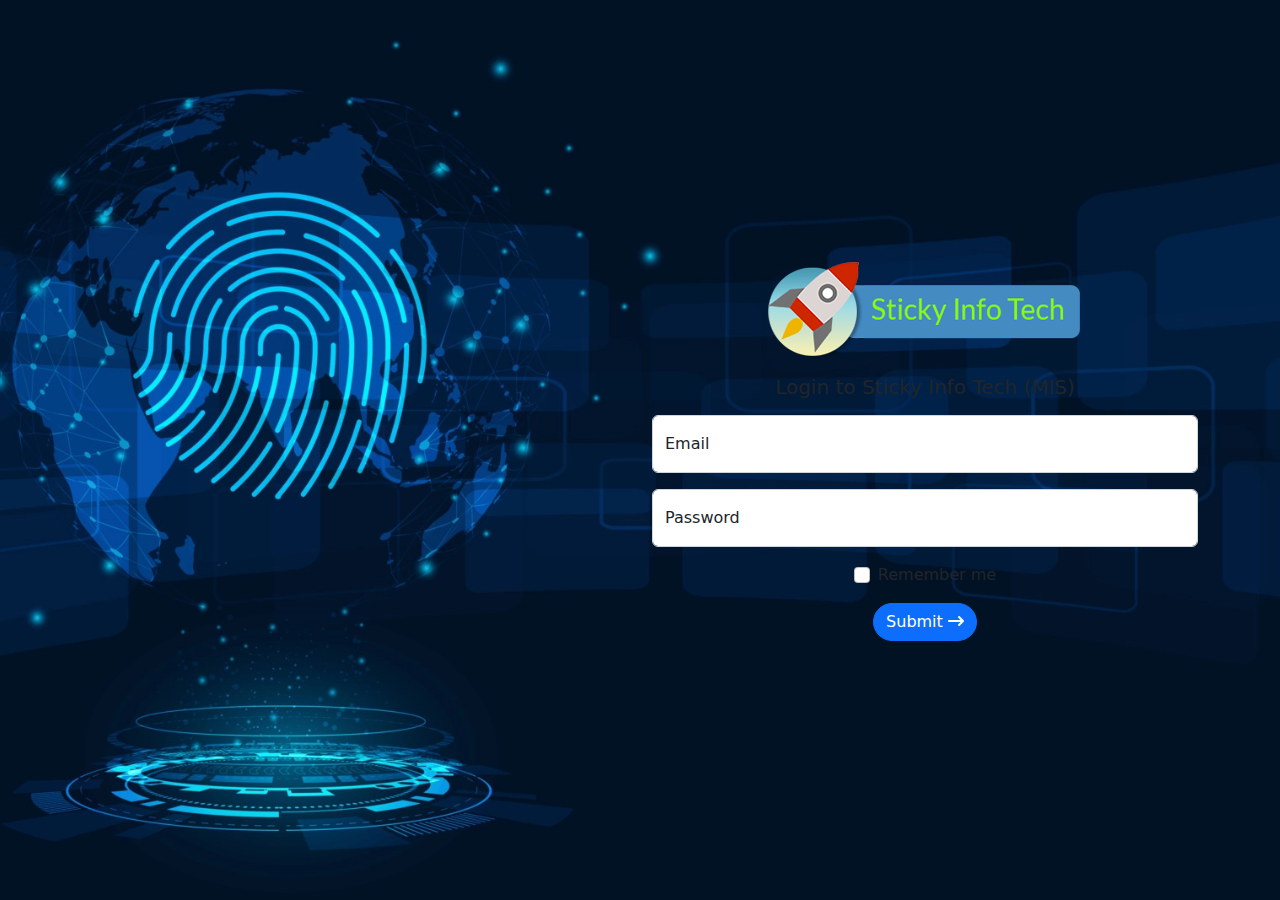
==== login.html @ db60c10d "first commit" ====
<!DOCTYPE html>
<html lang="en">
<head>
    <meta charset="UTF-8">
    <meta http-equiv="X-UA-Compatible" content="IE=edge">
    <meta name="viewport" content="width=device-width, initial-scale=1.0">
    <link rel="stylesheet" href="assets/css/bootstrap.min.css">
    <link rel="stylesheet" href="assets/css/bootstrap-icons.css">
    <link rel="stylesheet" href="assets/css/all.min.css">
    <link rel="stylesheet" href="assets/css/sites_styles.css">
    <link rel="stylesheet" href="assets/css/theme-color/color.css">
    <title>BOOT-5-_-THEME-2</title>
</head>
<body class="login-body-bg">
    <div class="container" style="height: 100vh;">
        <div class="row h-100">
            <div class="col-xxl-6 col-xl-6 col-lg-6 col-md-8 col-sm-12 offset-xxl-6 offset-xl-6 offset-lg-6 offset-md-4 offset-sm-0 align-self-center">
                <div class="card-new text-center">
                    <img src="assets/images/site_logo.png">
                    <!-- <hr> -->
                    <h5 class="text-start1 mt-3">Login to Sticky Info Tech (MIS)</h5>
                    <div class="form-floating mb-3 mt-3">
                        <input type="text" class="form-control" id="email" placeholder="Enter email" name="email">
                        <label for="email">Email</label>
                      </div>
                      
                      <div class="form-floating mt-3 mb-3">
                        <input type="text" class="form-control" id="pwd" placeholder="Enter password" name="pswd">
                        <label for="pwd">Password</label>
                      </div>
                      <div class="form-check mb-3">
                        <label class="form-check-label">
                          <input class="form-check-input" type="checkbox" name="remember"> Remember me
                        </label>
                      </div>
                      <a href="index.html" class="btn btn-primary rounded-5">Submit <i class="fa-solid fa-arrow-right-long"></i></a>
                </div>
            </div>
        </div>
     
    </div>
    <!-- <div class="container-fluid d-flex justify-content-end align-items-center" style="height:100vh; overflow:hidden;">

        <div class="row text-center d-flex align-items-center w-100">
        
        <div class="col-xxl-6 col-xl-6 col-lg-6 col-md-8 col-sm-12 offset-xxl-6 offset-xl-6 offset-lg-6 offset-md-4 offset-sm-0">
            <div class="card">sx</div>
        </div>
        
        </div> 
        </div> -->
   <!-- <div class="container-fluid">
    <div class="row">
        <div class="col-xxl-6 col-xl-6 col-lg-6 col-md-8 col-sm-12 offset-xxl-6 offset-xl-6 offset-lg-6 offset-md-4 offset-sm-0">
            <div class="card">sx</div>
        </div>
    </div>
   </div> -->
    <!-- JAI MAA  -->
    <script type="text/javascript" src="assets/js/jquery.min.js"></script>
    <script type="text/javascript" src="assets/js/bootstrap.bundle.min.js"></script>
    <script type="text/javascript" src="assets/js/all.min.js"></script>
</body>
</html>
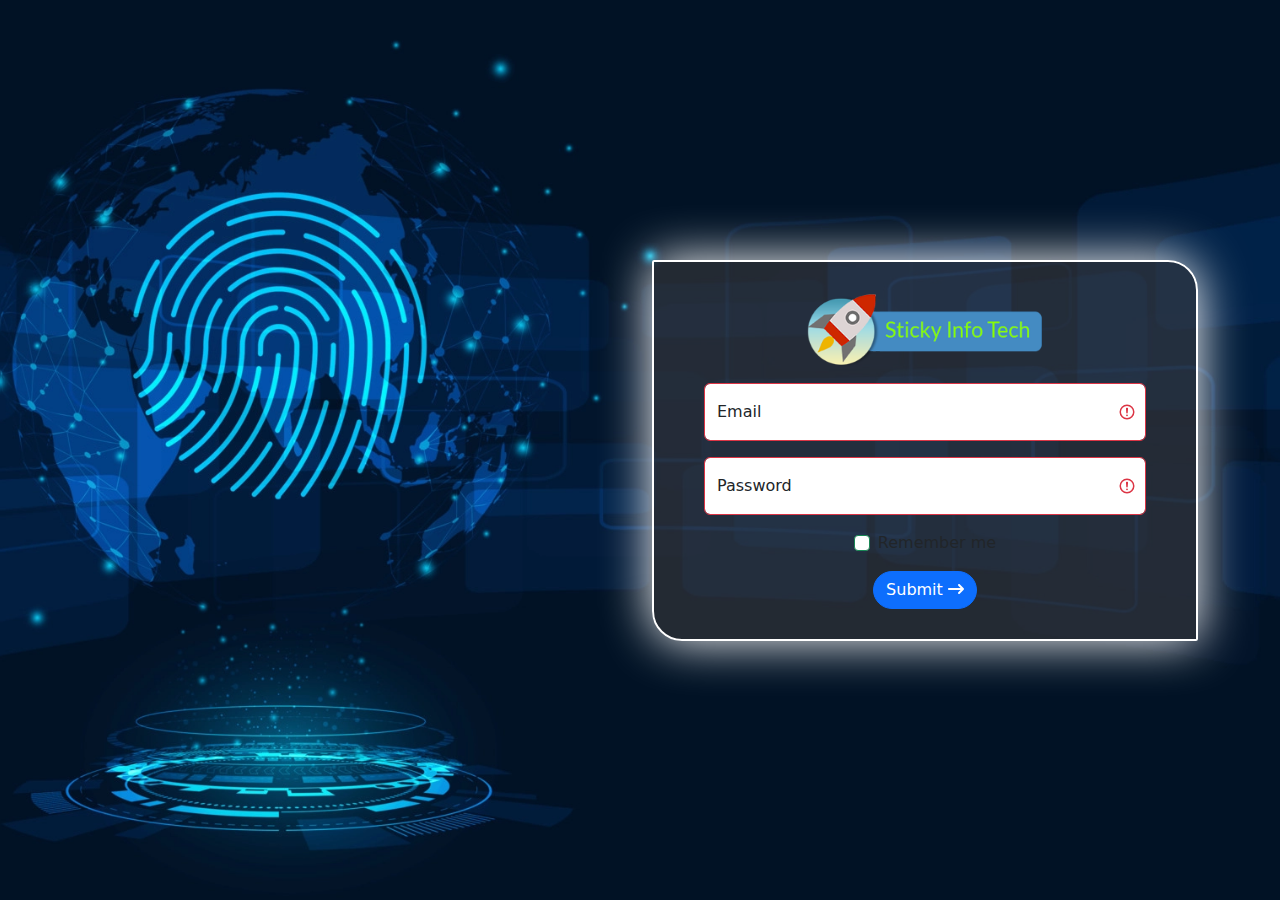
==== commit fd1301ba: "aa" ====
--- a/login.html
+++ b/login.html
@@ -16,16 +16,17 @@
         <div class="row h-100">
             <div class="col-xxl-6 col-xl-6 col-lg-6 col-md-8 col-sm-12 offset-xxl-6 offset-xl-6 offset-lg-6 offset-md-4 offset-sm-0 align-self-center">
                 <div class="card-new text-center">
-                    <img src="assets/images/site_logo.png">
+                    <img src="assets/images/site_logo.png" style="height: 75px;">
                     <!-- <hr> -->
-                    <h5 class="text-start1 mt-3">Login to Sticky Info Tech (MIS)</h5>
+                    <!-- <h5 class="text-start1 mt-3">Login to AWS (MIS)</h5> -->
+                    <form action="index.html" class="was-validated">
                     <div class="form-floating mb-3 mt-3">
-                        <input type="text" class="form-control" id="email" placeholder="Enter email" name="email">
+                        <input type="email" class="form-control" id="email" placeholder="Enter email" name="email" required>
                         <label for="email">Email</label>
                       </div>
                       
                       <div class="form-floating mt-3 mb-3">
-                        <input type="text" class="form-control" id="pwd" placeholder="Enter password" name="pswd">
+                        <input type="password" class="form-control" minlength="6" maxlength="56" id="pwd" placeholder="Enter password" name="pswd" required>
                         <label for="pwd">Password</label>
                       </div>
                       <div class="form-check mb-3">
@@ -33,8 +34,10 @@
                           <input class="form-check-input" type="checkbox" name="remember"> Remember me
                         </label>
                       </div>
-                      <a href="index.html" class="btn btn-primary rounded-5">Submit <i class="fa-solid fa-arrow-right-long"></i></a>
-                </div>
+                      <button type="submit" class="btn btn-primary rounded-5">Submit <i class="fa-solid fa-arrow-right-long"></i></button>
+                      <!-- <a href="index.html" class="btn btn-primary rounded-5">Submit <i class="fa-solid fa-arrow-right-long"></i></a> -->
+                    </form>
+                    </div>
             </div>
         </div>
      
@@ -61,4 +64,5 @@
     <script type="text/javascript" src="assets/js/bootstrap.bundle.min.js"></script>
     <script type="text/javascript" src="assets/js/all.min.js"></script>
 </body>
+
 </html>--- a/assets/css/sites_styles.css
+++ b/assets/css/sites_styles.css
@@ -119,6 +119,7 @@
   position: relative;
   overflow: hidden;
   padding-bottom: 80px;
+  z-index:10;
 }
 .header-inner-bg::before{
   position: absolute;
@@ -143,6 +144,7 @@
   position: relative;
   overflow: hidden;
   padding-bottom: 80px;
+   z-index:10;
 }
 .scroll-header-inner-bg::before{
   position: fixed;
@@ -553,7 +555,6 @@
 .site-fluid {
   display: flex;
   flex-wrap: nowrap;
-  margin-top: -80px;
 }
 .sidebars {
   width: 75px;
@@ -563,14 +564,12 @@
   height: calc(100% - 95px);
   overflow-y: auto;
   overflow-x: hidden;
-  z-index: 1051;
 }
 .content-warper {
   width: 100%;
   transition: margin-left .3s ease-in-out,width .3s ease-in-out;
   padding-left: 75px;
   min-height: calc(100vh - 156px);
-  z-index: 1;
 }
 .sidebars-hover {
   width: 280px;
@@ -604,4 +603,17 @@
   margin-left: 280px;
   transition: margin-left .3s ease-in-out,width .3s ease-in-out;
 }
-/* ===========================FOOTER CSS END===========================  */+/* ===========================FOOTER CSS END===========================  */
+
+/* ===========================LOGIN CSS START===========================  */
+.card-new {
+  float: left;
+  width: 100%;
+  height: auto;
+  border: 2px solid #fff;
+  padding: 30px 50px;
+  box-shadow: 0px 0px 50px 0px #fff;
+  background-color: rgb(70 65 65 / 50%);
+  border-radius: 2px 30px 2px 30px;
+}
+/* ===========================LOGIN CSS END===========================  */--- a/assets/css/theme-color/color.css
+++ b/assets/css/theme-color/color.css
@@ -8,4 +8,5 @@
     --sidebar-label-color:#fbfbfb;
     --label-standered:#545454;
     --label-theme:#179bb6;
+
 }